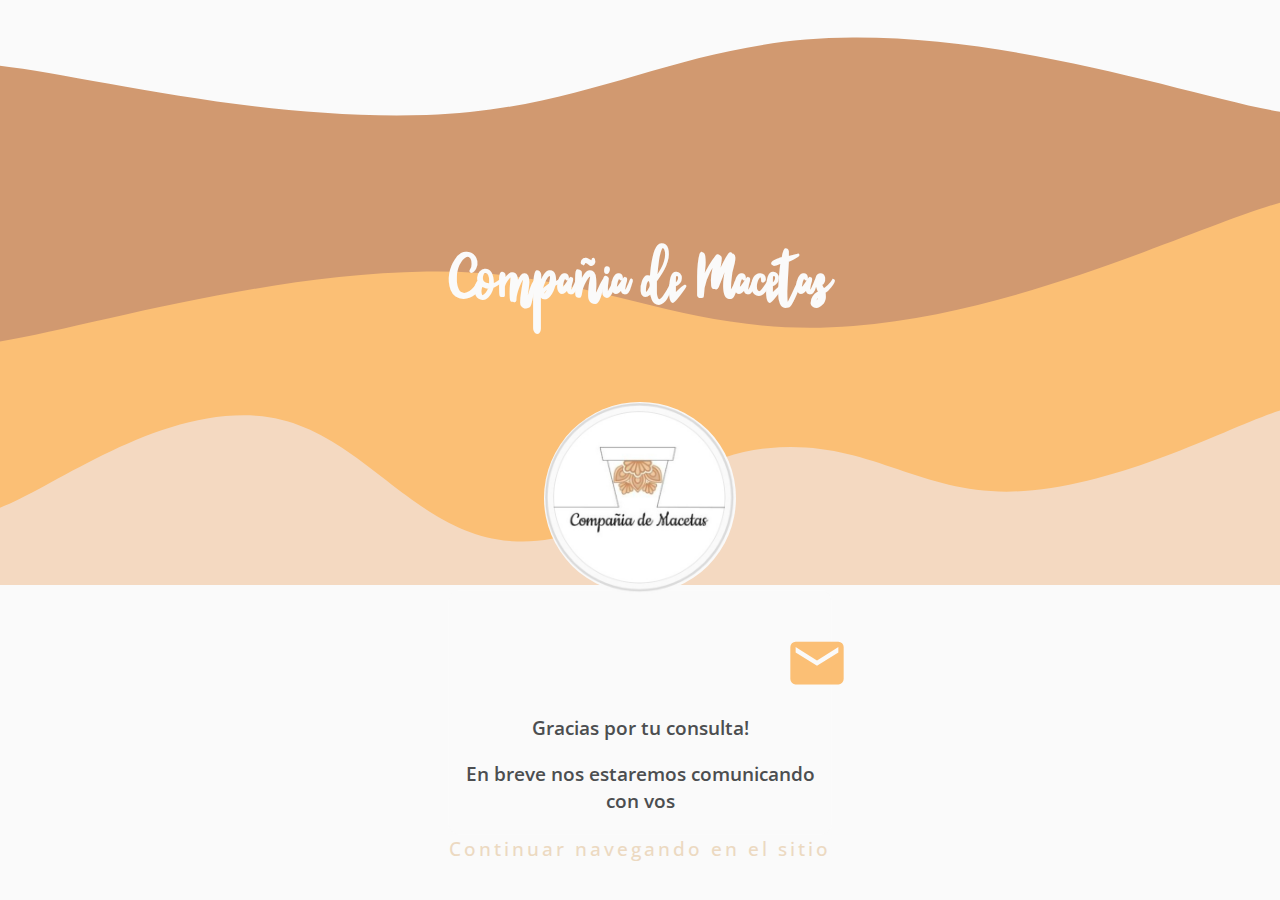
==== sentForm.html @ b67d81a0 "First Commit" ====
<!DOCTYPE html>
<html lang="en">
<head>
    <meta charset="UTF-8">
    <meta http-equiv="X-UA-Compatible" content="IE=edge">
    <meta name="viewport" content="width=device-width, initial-scale=1.0">
    <title>Compañia de Macetas</title>
    <link rel="icon" type="image/png" sizes="32x32" href="./img/favicon-32x32.png">
    <link rel="icon" type="image/png" sizes="16x16" href="./img/favicon-16x16.png">
    <!--Google fonts-->
    <link rel="preconnect" href="https://fonts.gstatic.com">
    <link href="https://fonts.googleapis.com/css2?family=Open+Sans+Condensed:wght@300&display=swap" rel="stylesheet">
    <!--Icons-->
    <link rel="stylesheet" href="https://use.fontawesome.com/releases/v5.15.1/css/all.css" integrity="sha384-vp86vTRFVJgpjF9jiIGPEEqYqlDwgyBgEF109VFjmqGmIY/Y4HV4d3Gp2irVfcrp" crossorigin="anonymous">
    <link rel="preconnect" href="https://fonts.gstatic.com">
    <link href="https://fonts.googleapis.com/icon?family=Material+Icons" rel="stylesheet">
    <!--BOOTSTRAP CSS-->
    <link href="https://cdn.jsdelivr.net/npm/bootstrap@5.1.3/dist/css/bootstrap.min.css" rel="stylesheet" integrity="sha384-1BmE4kWBq78iYhFldvKuhfTAU6auU8tT94WrHftjDbrCEXSU1oBoqyl2QvZ6jIW3" crossorigin="anonymous">
    <!--Animate CSS-->
    <link rel="stylesheet" href="https://cdnjs.cloudflare.com/ajax/libs/animate.css/4.1.1/animate.min.css"/>
    <!--Bootstrap Jquery, popper, js-->
    <script src="https://cdn.jsdelivr.net/npm/bootstrap@5.1.3/dist/js/bootstrap.bundle.min.js" integrity="sha384-ka7Sk0Gln4gmtz2MlQnikT1wXgYsOg+OMhuP+IlRH9sENBO0LRn5q+8nbTov4+1p" crossorigin="anonymous"></script>
    <!-- JQUERY -->
    <script defer src="https://ajax.googleapis.com/ajax/libs/jquery/3.5.1/jquery.min.js"></script>
    <script defer src="index.js"></script>
    <!-- CSS-->
    <link rel="stylesheet" href="./assets/css/index.css">
</head>
<body>
    <header>
        <svg xmlns="http://www.w3.org/2000/svg" version="1.1" xmlns:xlink="http://www.w3.org/1999/xlink" xmlns:svgjs="http://svgjs.com/svgjs" class="svg-bg" preserveAspectRatio="none" viewBox="0 0 1440 560">
            <g mask="url(&quot;#SvgjsMask1021&quot;)" fill="none">
                <path d="M 0,63 C 96,72.4 288,115.4 480,110 C 672,104.6 768,36.6 960,36 C 1152,35.4 1344,92.8 1440,107L1440 560L0 560z" fill="rgba(209, 153, 112, 1)"></path>
                <path d="M 0,327 C 96,313.6 288,263 480,260 C 672,257 768,325.2 960,312 C 1152,298.8 1344,217.6 1440,194L1440 560L0 560z" fill="rgba(251, 191, 117, 1)"></path>
                <path d="M 0,486 C 57.6,468.4 172.8,391.6 288,398 C 403.2,404.4 460.8,511.8 576,518 C 691.2,524.2 748.8,438.6 864,429 C 979.2,419.4 1036.8,477.2 1152,470 C 1267.2,462.8 1382.4,408.4 1440,393L1440 560L0 560z" fill="rgba(244, 217, 193, 1)"></path>
            </g>
            <defs>
                <mask id="SvgjsMask1021">
                    <rect width="1440" height="560" fill="#ffffff"></rect>
                </mask>
            </defs>
        </svg>
        <div class="title-text sent-form-title">
            <h1 class="title">Compañia de Macetas</h1>
            <img class="logo logo-sent-form animate__animated animate__tada animate__slow animate__infinite infinite" src="./img/logo.jpg" alt="Compañia de Macetas">
        </div>
    </header>
    <section>
        <div class="sent-form">
            <p><span class="material-icons email-icon">mark_email_read</span></p>
            <p>Gracias por tu consulta!</p>
            <p>En breve nos estaremos comunicando con vos</p>
        </div>
        <div class="button-home-box">
            <a href="./index.html" class="btn btn-dark button-home">Continuar navegando en el sitio</a>
        </div>
    </section>
</body>
</html>
---- assets/css/index.css ----
html {
    scroll-behavior: smooth; }
  
body {
background-color: #fafafa;
font-family: "Open Sans Condensed", sans-serif;
font-size: 1.1rem;
color: #626567;
margin: 0;
padding: 0;
position: relative; }

::-moz-selection {
background-color: #d4bdb8;
color: black; 
}
a, a:hover, a:visited{
    text-decoration: none;
    color: white;
}
@font-face {
    font-family: Smilicious;
    src: url("../fonts/Smilicious.ttf");
}
.svg-bg{
    width: 100%;
    height: 35vh;
}
header{
    position: relative;
}
.title-text{
    width: 100%;
    position: absolute;
    top: 17%;
    text-align: center;
}
.title{
    font-family: Smilicious;
    font-size: 2.5rem;
    color: rgb(250,250,250);
}
nav{
    width: 100%;
    margin: 2.5rem auto 0 auto; 
}
.nav-pills .nav-link.active, .nav-pills .nav-link{
    background-color: rgba(255,255,255, 0.4);
    color: #626567;
    padding: 0.5rem 0rem;
    color: #626567;
    margin: 0 0.2rem;
    font-size: 1rem;
    font-weight: 600;
}
.nav-pills .nav-link:hover{
    background-color: rgba(255,255,255, 0.7);
}
.logo-container{
    background-color: rgb(250,250,250);
    text-align: center;
}
.logo{
    width: 40%;
    margin: -3rem 0 1rem 0;
    border-radius: 50%;
}
.title-section{
    font-family: Smilicious;
    font-size: 1.7rem;
    letter-spacing: 2px;
    color: #4c4e50;
    background-image: linear-gradient(to right, rgb(217,183,141), rgba(223,197,173, 0.5));
    text-align: center;
    width: 90%;
    padding: 0.75rem 0;
    margin: 1rem auto 2.5rem auto;
    border-radius: 10px 25px 15px;
}
.macetas{
    background-image: url(../../img/green.jpg);
    background-size: cover;
    background-position: left;
    background-repeat: no-repeat;
    height: inherit;
    margin: 2rem 0;
}
.macetas-bg{
    backdrop-filter: blur(3px);
    -webkit-backdrop-filter: blur(3px);
    padding: 2rem 0;
    background-color: rgb(0,0,0,0.3);
}
.box-macetas{
    width: 90%;
    margin: 1rem auto 2rem auto;
    display: flex;
    flex-flow: row wrap;
    place-content: center space-evenly;
    row-gap: 0.5rem;
    column-gap: 0.5rem;
}
.img-macetas{
    width: 45%;
    box-shadow: 20px 20px 10px -10px rgba(0, 0, 0, 0.05);
    border: 5px solid white;
    opacity: 0.9;
    transition: all 0.3s;
}
.img-macetas:hover{
    box-shadow: 20px 20px 10px -10px rgba(0, 0, 0, 0.25);
    transform: scale(1.2);
    opacity: 1;
    filter: brightness(110%);
}
.box-somos{
    background-image: url("../../img/somos.png");
    height: 210px;
    background-position: center;
    background-repeat: no-repeat;
    background-size: contain;
    margin: 2rem 0;
}
.box-somos-text{
    background-color: rgba(223,197,173, 0.3);
    backdrop-filter: blur( 4px );
    -webkit-backdrop-filter: blur( 4px );
    color: #4c4e50;
    width: 90%;
    border-radius: 10px;
    margin: -60px auto 32px auto;
    padding: 2rem 1rem;
}
.box-somos-text p{
    margin: 0;
    text-align: center;
}
.social-media{
    display: flex;
    margin: 2rem 0;
    place-content: center space-evenly;
}
.social-media-icon{
    padding: 0;
    background-color: rgb(226, 226, 226);
    border-radius: 10px;
    display: flex;
    flex-flow: row nowrap;
    align-items: center;
    transition: all 0.3s;
}
.icon{
    border-radius: 10px;
    padding: 0.5rem;
    font-size: 2.5rem;
}
.instagram{
    background-image: linear-gradient(to right, #515bd4, #8134AF, #DD2A7B);
}
.wapp{
    background-image: linear-gradient(to right, #00b22d, #25d366);
}
.icon-text{
    display: inline-block;
    color: #4c4e50;
    padding-right: 1.5rem;
    padding-left: 0.5rem;
    font-weight: 600;
}
.social-media-icon:hover{
    background-color: rgb(48, 48, 48);    
}
.social-media-icon:hover .icon-text{
    color: white;
}
.query-container{
    background-image: url("../../img/plants-bg.jpg");
    height: inherit;
    width: 100%;
    background-position: center;
    background-size: cover;
    position: relative;
    margin-bottom: 5rem;
    padding: 1rem 0;
}
.query {
    margin: 3rem auto; 
    text-align: center;
    padding: 2rem;
    background-color: rgba(0, 0, 0, 0.25);
    backdrop-filter: blur(6px);
    -webkit-backdrop-filter: blur(6px);
}
.query-title {
    font-family: Smilicious;
    font-size: 1.7rem;
    letter-spacing: 2px;
    margin: 0;
    color: rgb(241, 215, 195);
}
.query form {   
    font-size: 1.5rem;
    color: rgb(137, 196, 173);
    text-align: center;
    letter-spacing: 2px;
    font-weight: 600;
}
label{
    margin-top: 1rem;
    font-size: 1rem;
    color: rgb(250,250,250);
    font-weight: 500;
}
.query form .boxes {
    color: #626567;
    font-size: 0.9rem;
    font-weight: 600;
    letter-spacing: 2px; 
}
.query form .boxes .obligatorio {
    color: #ee2727; 
}
.query form .boxes input {
    font-size: 0.9rem;
    border: none;
    border-bottom: 1px solid rgb(219, 219, 216);
    border-radius: 5px; 
}
.query form .boxes small {
    letter-spacing: 0px; 
    color: rgb(250,250,250);
    font-weight: 400;
}
.query form .formBtn {
    background-color: rgb(231, 169, 125);
    margin: 1rem auto;
    width: 50%;
    letter-spacing: 2px; 
    font-weight: 600;
    border-radius: 10px;
    transition: all 0.3s;
}
.query form .formBtn:hover {
    color: rgb(139,60,21); 
    background-color: rgb(250, 250, 250);
    letter-spacing: 5px;
}
.btnTop{
    position: fixed;
    bottom: 20px;
    right: 10px;
    background-color: rgba(240, 128, 128, 0.8);
    border: none;
    z-index: 1000;
    border-radius: 50%;
    padding: 8px 12px;
    transition: all 0.3s;
}
.btnTop-icon{
    font-size: 1.2rem;
    color: white;
}
.btnTop:hover {
    background-color: rgba(151, 76, 76, 0.8);
}
.sent-form-title{
    top: 25%;
}
.logo-sent-form{
    width: 50%;
    margin-top: 3rem;
}
.sent-form{
    background-color: rgba(250,250,250, 0.2);
    color: #4c4e50;
    width: 350px;
    border-radius: 10px;
    padding: 2rem 1rem;
    border: 0.5px solid rgba(250,250,250, 0.6);
    margin: 5rem auto 0 auto;
    font-size: 1rem;
    font-weight: 600;
    text-align: center;
}
.email-icon{
    font-size: 4rem;
    color: rgb(251,191,117);
}
.button-home-box{
    text-align: center;
    margin-bottom: 2rem;
}
.button-home{
    text-align: center;
    letter-spacing: 3px;
    font-weight: 500;
    padding: 0.5rem 1rem;
    color: rgb(236, 217, 193);
}
@media screen and (min-width: 480px) {
    .logo-sent-form{
        margin-top: 2rem;
        width: 45%;
    }
}
@media screen and (min-width: 576px) {
    .logo-sent-form{
        width: 35%;
        margin-top: 4rem;
    }
    .sent-form{
        margin: 8rem auto 0 auto;
    }
}
@media screen and (min-width: 768px) {
    .svg-bg{
        height: 55vh;
    }
    .title-text{
        top: 20%;
    }
    nav{
        width: 70%;
    }
    .logo{
        width: 30%;
        margin: -5rem 0 2rem 0;
    }
    .logo-sent-form{
        margin-top: 4rem;
    }
    .sent-form-title{
        top: 35%;
    }
    .sent-form{
        margin: 3rem auto 0 auto;
    }
    .title-section{
        font-size: 2rem;
    }
    .box-macetas{
        margin: 1rem auto 4rem auto;
        row-gap: 2rem;
    }
    .img-macetas{
        width: 30%;
    }
    .box-somos{
        background-image: url("../../img/somos-lg.png");
        height: 550px;
        margin: 2rem 0;
    }
    .box-somos-text{
        background-color: rgba(250, 250, 250, 0.2);
        width: 370px;
        border-radius: 20px;
        box-shadow: 5px 5px 10px rgba(250, 250, 250, 0.3);
        margin: -560px auto 420px auto;
        padding: 2rem 1.5rem;
        color: white;
    }
    .query {
        padding: 3rem;
        width: 60%;
        border-radius: 15px;
    }
    .query form {
        margin: 0rem auto; 
        font-size: 1.5rem; 
    }
    .query form .boxes {
        font-size: 1rem; 
    }
    .query form .boxes input {
        font-size: 1rem; 
    }
    .query form .formBtn {
        width: 30%;
        font-size: 1rem; 
    }
}
@media screen and (min-width: 992px) {
    .svg-bg{
        height: 65vh;
    }
    .title{
        font-size: 3.5rem;
    }
    nav{
        width: 50%;
        margin-top: 2.5rem; 
    }
    .nav-pills .nav-link.active, .nav-pills .nav-link{
        margin: 0 1rem;
        font-size: 1.3rem;
    }
    .logo{
        margin: -9rem 0 2rem 0;
    }
    .logo-sent-form{
        margin-top: 5rem;
        width: 25%;
    }
    .sent-form{
        margin: 2rem auto 0 auto;
        font-size: 1.2rem;
    }
    .button-home{
        font-size: 1.2rem;
    }
    .social-media{
        width: 60%;
        margin-left: auto;
        margin-right: auto;
    }
    .query-title {
        font-size: 2rem;
    }
}
@media screen and (min-width: 1200px) {
    nav{
        margin-top: 4.5rem; 
    }
    .logo{
        width: 20%;
        margin: -7rem 0 3rem 0;
    }
    .logo-sent-form{
        margin-top: 3rem;
        width: 15%;
    }
    .sent-form{
        margin: 0rem auto 0 auto;
        padding: 2rem 1rem 0 1rem;
    }
    .sent-form p:nth-child(1){
        margin: 0.5rem 0 0 0;
        line-height: 0;
    }
    .title-section{
        width: 75%;
        font-size: 2.5rem;
    }
    .box-macetas{
        width: 70%;
        row-gap: 1.5rem;
        column-gap: 1.5rem;
    }
    .img-macetas{
        width: 30%;
        border: 9px solid white;
    }
    .box-somos{
        height: 650px;
    }
    .box-somos-text{
        width: 470px;
        margin: -640px auto 490px auto;
        font-size: 1.2rem;
    }
    .social-media{
        width: 60%;
        margin-left: auto;
        margin-right: auto;
    }
    .icon{
        padding: 0.65rem;
    }
    .icon-text{
        padding-right: 4.5rem;
        padding-left: 0.75rem;
        font-size: 1.2rem;
    }
    .query{
        padding: 3.5rem;
        width: 50%;
    }
    label{
        margin-top: 2rem;
        font-size: 1.3rem;
    }
    .query form .formBtn{
        font-size: 1.3rem;
        margin: 1.5rem auto 0 auto;
    }
    .btnTop{
        bottom: 30px;
        right: 30px;
    }
    .btnTop-icon{
        font-size: 1.7rem;
        color: white;
    }
    .query form .boxes {
        font-size: 1.1rem;
    }
}
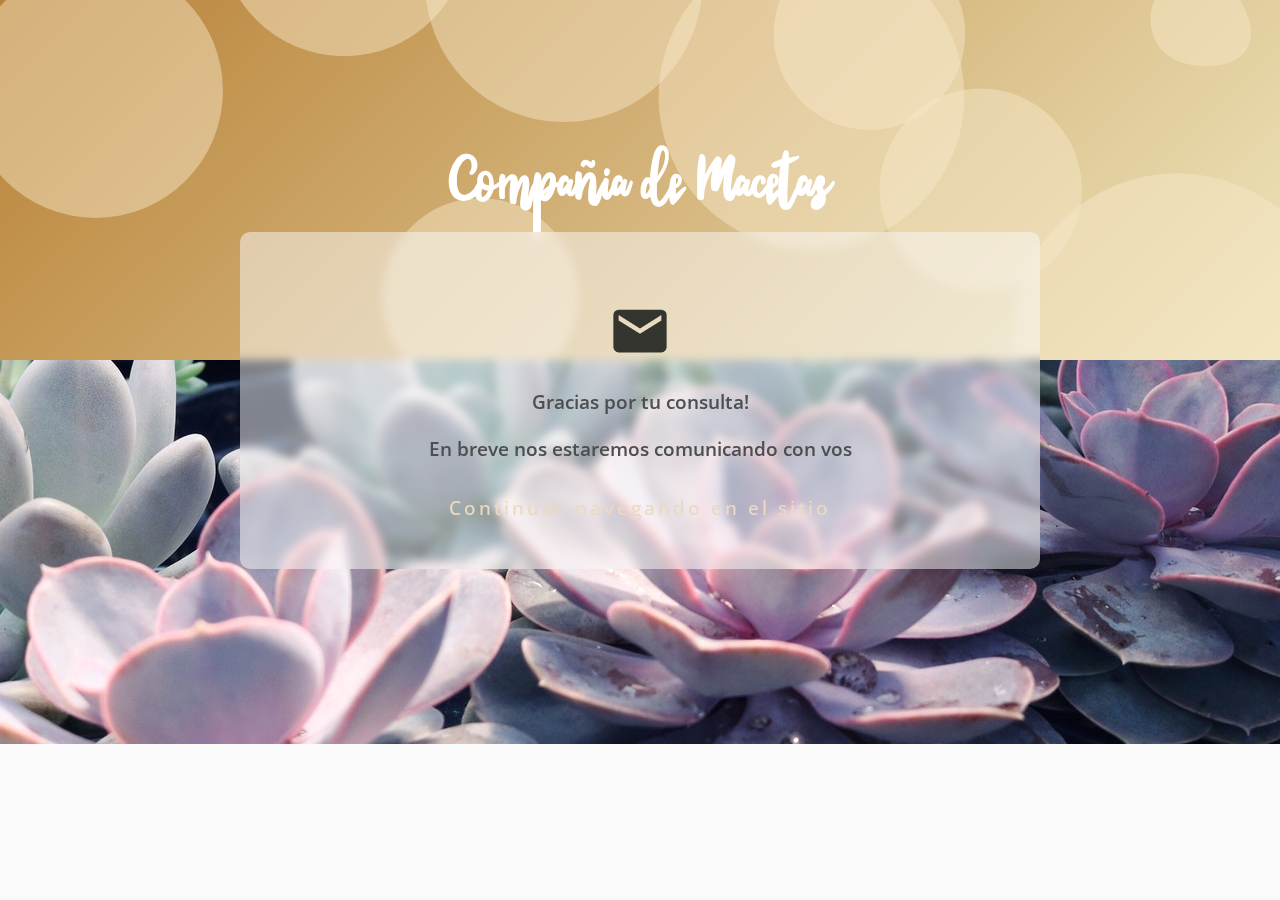
==== commit d0ac3ea0: "Added products" ====
--- a/sentForm.html
+++ b/sentForm.html
@@ -1,5 +1,5 @@
 <!DOCTYPE html>
-<html lang="en">
+<html lang="es">
 <head>
     <meta charset="UTF-8">
     <meta http-equiv="X-UA-Compatible" content="IE=edge">
@@ -22,37 +22,26 @@
     <script src="https://cdn.jsdelivr.net/npm/bootstrap@5.1.3/dist/js/bootstrap.bundle.min.js" integrity="sha384-ka7Sk0Gln4gmtz2MlQnikT1wXgYsOg+OMhuP+IlRH9sENBO0LRn5q+8nbTov4+1p" crossorigin="anonymous"></script>
     <!-- JQUERY -->
     <script defer src="https://ajax.googleapis.com/ajax/libs/jquery/3.5.1/jquery.min.js"></script>
-    <script defer src="index.js"></script>
     <!-- CSS-->
     <link rel="stylesheet" href="./assets/css/index.css">
 </head>
 <body>
     <header>
-        <svg xmlns="http://www.w3.org/2000/svg" version="1.1" xmlns:xlink="http://www.w3.org/1999/xlink" xmlns:svgjs="http://svgjs.com/svgjs" class="svg-bg" preserveAspectRatio="none" viewBox="0 0 1440 560">
-            <g mask="url(&quot;#SvgjsMask1021&quot;)" fill="none">
-                <path d="M 0,63 C 96,72.4 288,115.4 480,110 C 672,104.6 768,36.6 960,36 C 1152,35.4 1344,92.8 1440,107L1440 560L0 560z" fill="rgba(209, 153, 112, 1)"></path>
-                <path d="M 0,327 C 96,313.6 288,263 480,260 C 672,257 768,325.2 960,312 C 1152,298.8 1344,217.6 1440,194L1440 560L0 560z" fill="rgba(251, 191, 117, 1)"></path>
-                <path d="M 0,486 C 57.6,468.4 172.8,391.6 288,398 C 403.2,404.4 460.8,511.8 576,518 C 691.2,524.2 748.8,438.6 864,429 C 979.2,419.4 1036.8,477.2 1152,470 C 1267.2,462.8 1382.4,408.4 1440,393L1440 560L0 560z" fill="rgba(244, 217, 193, 1)"></path>
-            </g>
-            <defs>
-                <mask id="SvgjsMask1021">
-                    <rect width="1440" height="560" fill="#ffffff"></rect>
-                </mask>
-            </defs>
-        </svg>
-        <div class="title-text sent-form-title">
-            <h1 class="title">Compañia de Macetas</h1>
-            <img class="logo logo-sent-form animate__animated animate__tada animate__slow animate__infinite infinite" src="./img/logo.jpg" alt="Compañia de Macetas">
+        <div class="title-box">
+            <h1 class="title" id="principal-title"><a href="./index.html">Compañia de Macetas</a></h1>
         </div>
     </header>
-    <section>
-        <div class="sent-form">
-            <p><span class="material-icons email-icon">mark_email_read</span></p>
-            <p>Gracias por tu consulta!</p>
-            <p>En breve nos estaremos comunicando con vos</p>
-        </div>
-        <div class="button-home-box">
-            <a href="./index.html" class="btn btn-dark button-home">Continuar navegando en el sitio</a>
+    
+    <section class="sent">
+        <div class="sent-form-container">
+            <div class="sent-form">
+                <p><span class="material-icons email-icon">mark_email_read</span></p>
+                <p>Gracias por tu consulta!</p>
+                <p>En breve nos estaremos comunicando con vos</p>
+                <div class="button-home-box">
+                    <a href="./index.html" class="btn btn-dark button-home">Continuar navegando en el sitio</a>
+                </div>
+            </div>
         </div>
     </section>
 </body>
--- a/assets/css/index.css
+++ b/assets/css/index.css
@@ -2,74 +2,161 @@
     scroll-behavior: smooth; }
   
 body {
-background-color: #fafafa;
-font-family: "Open Sans Condensed", sans-serif;
-font-size: 1.1rem;
-color: #626567;
-margin: 0;
-padding: 0;
-position: relative; }
-
+    background-color: rgb(250, 250, 250);
+    font-family: 'Open Sans Condensed', sans-serif;
+    font-size: 1.1rem;
+    color: rgb(98, 101, 103);
+    margin: 0;
+    padding: 0;
+    position: relative; 
+}
 ::-moz-selection {
-background-color: #d4bdb8;
-color: black; 
+    background-color: rgb(239, 233, 221);
+    color: rgb(0, 0, 0); 
+}
+::selection {
+    background-color: rgb(239, 233, 221);
+    color: rgb(0, 0, 0); 
 }
 a, a:hover, a:visited{
     text-decoration: none;
-    color: white;
+    color: rgb(255, 255, 255);
 }
 @font-face {
     font-family: Smilicious;
     src: url("../fonts/Smilicious.ttf");
 }
-.svg-bg{
-    width: 100%;
-    height: 35vh;
-}
 header{
     position: relative;
-}
-.title-text{
+    background-image: url("../../img/Animated\ Shape.svg");
+    background-repeat: no-repeat;
+    background-size: cover;
+    background-position: center;
+    height: 360px;
+}
+.title-box{
     width: 100%;
     position: absolute;
-    top: 17%;
+    top: 30%;
     text-align: center;
 }
 .title{
     font-family: Smilicious;
     font-size: 2.5rem;
-    color: rgb(250,250,250);
+    color: rgb(255,255,255);
 }
 nav{
     width: 100%;
-    margin: 2.5rem auto 0 auto; 
+    margin: 2.5rem auto 0 auto;
+    align-items: center;
+    justify-content: center;
 }
 .nav-pills .nav-link.active, .nav-pills .nav-link{
     background-color: rgba(255,255,255, 0.4);
-    color: #626567;
-    padding: 0.5rem 0rem;
-    color: #626567;
-    margin: 0 0.2rem;
+    color: rgb(98, 101, 103);
+    padding: 0.5rem 0.75rem;
+    min-width: 100px;
+    margin: 0.25rem 0.4rem;
     font-size: 1rem;
     font-weight: 600;
 }
 .nav-pills .nav-link:hover{
     background-color: rgba(255,255,255, 0.7);
 }
-.logo-container{
-    background-color: rgb(250,250,250);
-    text-align: center;
-}
-.logo{
-    width: 40%;
-    margin: -3rem 0 1rem 0;
-    border-radius: 50%;
+.dropdown-menu{
+    padding: 0;
+}
+.dropdown-menu li:nth-child(odd){
+    background-color: rgba(217, 208, 191, 0.35);
+}
+.dropdown-menu li:nth-child(even){
+    background-color: rgba(217, 208, 191, 0.2);
+}
+.dropdown-menu li a{
+    color: rgb(98, 101, 103);
+    font-weight: 600;
+}
+.dropdown-item:active {
+    color: rgb(255, 255, 255);
+    background-color: rgb(207, 145, 104);
+}
+.dropdown-item{
+    padding: 0.25rem 1.25rem;
+}
+
+.dropdown-item:focus, .dropdown-item:hover  {
+    color: rgb(255, 255, 255);
+    background-color: rgb(116, 112, 109);
+}
+.products{
+    padding: 1.5rem 0;
+    display: block;
+}
+.box-products{
+    display: flex;
+    flex-flow: row wrap;
+    align-items: center;
+    justify-content: center;
+    background-image: url("../../img/green.jpg");
+    background-position: center;
+    background-size: cover;
+    background-repeat: no-repeat;
+    padding: 1.5rem 0;
+}
+.card-item-modalBtn{
+    z-index: 10000;
+    position: absolute;
+    top: 0;
+    left: 30px;
+    right: 30px;
+    height: 100%;
+}
+.card-item{
+    position: relative;
+    color: rgb(60, 62, 63);
+    margin: 1rem;
+    border: 9px solid rgba(255,255,255, 1);
+    background-color: rgba(250, 250, 250, 0.5);
+    backdrop-filter: blur(4px);
+    -webkit-backdrop-filter: blur(4px);
+    z-index: 0;
+}
+.card-item-body{
+    text-align: center;
+}
+.card-item-title{
+    font-weight: 600;
+}
+.modal-content{
+    border: none;
+    background-image: linear-gradient(to top, rgb(220, 212, 191, 0.2), rgb(212, 204, 189, 0.7));
+}
+.modal-header{
+    color: rgb(49, 44, 41);
+}
+.modal-body{
+    padding: 1rem 0;
+}
+.modal-title{
+    font-weight: 600;
+}
+.modal-bottom{
+    border-top: 1px solid rgb(222, 226, 230);
+}
+.modal-bottom-title{
+    font-weight: 600;
+    text-align: center;
+    font-size: 1.1rem;
+    padding-top: 1rem;
+}
+.modal-bottom-li{
+    font-size: 1rem;
 }
 .title-section{
     font-family: Smilicious;
     font-size: 1.7rem;
     letter-spacing: 2px;
-    color: #4c4e50;
+    color: rgb(76, 78, 80);
     background-image: linear-gradient(to right, rgb(217,183,141), rgba(223,197,173, 0.5));
     text-align: center;
     width: 90%;
@@ -77,22 +164,35 @@
     margin: 1rem auto 2.5rem auto;
     border-radius: 10px 25px 15px;
 }
-.macetas{
-    background-image: url(../../img/green.jpg);
-    background-size: cover;
-    background-position: left;
-    background-repeat: no-repeat;
+.title-section-products{
+    color: rgb(255, 255, 255);
+    background-image: linear-gradient(to right, rgba(49, 44, 41, 0.6), rgba(154, 149, 146, 0.4));
+    backdrop-filter: blur(4px);
+    -webkit-backdrop-filter: blur(4px);
+}
+.logo-container{
+    background-color: rgb(250,250,250);
+    text-align: center;
+    margin: 0;
+    padding: 2rem 0;
+}
+.logo{
+    width: 42%;
+    margin: 2.5rem 0;
+    border-radius: 50%;
+}
+.categories{
     height: inherit;
-    margin: 2rem 0;
-}
-.macetas-bg{
-    backdrop-filter: blur(3px);
-    -webkit-backdrop-filter: blur(3px);
+}
+.prod-categories{
+    display: none;
+}
+.categories-bg{
     padding: 2rem 0;
-    background-color: rgb(0,0,0,0.3);
-}
-.box-macetas{
-    width: 90%;
+    background-color: rgba(239, 233, 221, 0.5);
+}
+.box-categories{
+    width: 95%;
     margin: 1rem auto 2rem auto;
     display: flex;
     flex-flow: row wrap;
@@ -100,18 +200,67 @@
     row-gap: 0.5rem;
     column-gap: 0.5rem;
 }
-.img-macetas{
+.card-models{
     width: 45%;
     box-shadow: 20px 20px 10px -10px rgba(0, 0, 0, 0.05);
-    border: 5px solid white;
+    border: 5px solid rgb(255, 255, 255);
     opacity: 0.9;
-    transition: all 0.3s;
-}
-.img-macetas:hover{
-    box-shadow: 20px 20px 10px -10px rgba(0, 0, 0, 0.25);
-    transform: scale(1.2);
-    opacity: 1;
-    filter: brightness(110%);
+    cursor: pointer;
+}
+.card-img-overlay{
+    padding: 0;
+}
+.card-model-text{
+    display: grid;
+    place-content: center;
+    background-color: rgba(0, 0, 0, 0.65);
+    backdrop-filter: blur(3px);
+    -webkit-backdrop-filter: blur(3px);
+    transition: all linear 200ms;
+}
+.card-model-text-title{
+    text-align: center;
+    padding: 0 1.4rem;
+    font-size: 1rem;
+    font-weight: 600;
+    letter-spacing: 2px;
+    color: rgb(240, 238, 233);
+    text-shadow: 3px 3px 5px rgb(0, 0, 0);
+    transition: all linear 200ms;
+}
+.card-models:hover{
+    border: 5px solid transparent;
+}
+.card-models:hover .card-model-text-title{
+    padding: 0 0.5rem;
+    font-size: 1.3rem;
+    color: rgb(28, 28, 29);
+    font-weight: 800;
+    text-shadow: none;
+}
+.card-models:hover .card-model-text{
+    background-color: rgba(196, 196, 196, 0.5);
+}
+.envios{
+    margin: 2rem auto 4rem auto;
+    padding: 2rem 1rem;
+    background-color: rgb(255, 255, 255);
+    text-align: center;
+    border-radius: 10px;
+    box-shadow: 0px 0px 15px rgb(212, 212, 212);
+    max-width: 550px;
+    font-size: 1.1rem;
+}
+.envios-title{
+    font-family: Smilicious;
+    font-size: 1.3rem;
+    letter-spacing: 2px;
+    color: rgb(98, 101, 103);
+}
+.envios p{
+    margin: 0;
+    color: rgb(207,145,103);
+    font-weight: 600;
 }
 .box-somos{
     background-image: url("../../img/somos.png");
@@ -119,16 +268,16 @@
     background-position: center;
     background-repeat: no-repeat;
     background-size: contain;
-    margin: 2rem 0;
+    margin: 2rem 0 1rem 0;
 }
 .box-somos-text{
     background-color: rgba(223,197,173, 0.3);
     backdrop-filter: blur( 4px );
     -webkit-backdrop-filter: blur( 4px );
-    color: #4c4e50;
+    color: rgb(76, 78, 80);
     width: 90%;
     border-radius: 10px;
-    margin: -60px auto 32px auto;
+    margin: 0 auto 32px auto;
     padding: 2rem 1rem;
 }
 .box-somos-text p{
@@ -137,22 +286,27 @@
 }
 .social-media{
     display: flex;
-    margin: 2rem 0;
+    margin: 0 0 2rem 0;
+    flex-flow: row wrap;
     place-content: center space-evenly;
 }
 .social-media-icon{
     padding: 0;
+    margin: 0.5rem 1rem;
     background-color: rgb(226, 226, 226);
     border-radius: 10px;
     display: flex;
     flex-flow: row nowrap;
     align-items: center;
-    transition: all 0.3s;
+    transition: all 0.2s;
 }
 .icon{
     border-radius: 10px;
     padding: 0.5rem;
-    font-size: 2.5rem;
+    font-size: 2rem;
+}
+.facebook{
+    background-image: linear-gradient(to right, #2d4475, #3b5998);
 }
 .instagram{
     background-image: linear-gradient(to right, #515bd4, #8134AF, #DD2A7B);
@@ -162,16 +316,39 @@
 }
 .icon-text{
     display: inline-block;
-    color: #4c4e50;
-    padding-right: 1.5rem;
-    padding-left: 0.5rem;
-    font-weight: 600;
-}
-.social-media-icon:hover{
-    background-color: rgb(48, 48, 48);    
+    color: rgb(76, 78, 80);
+    padding-right: 0.5rem;
+    padding-left: 0.25rem;
+    font-weight: 600;
+    font-size: 0.9rem;
+}
+.icon-text-wapp{
+    padding-right: 1.1rem;
+    padding-left: 0.75rem;
+}
+.facebook-hover:hover .facebook{
+    background-image: none;
+}
+.facebook-hover:hover{
+    background-image: linear-gradient(to right, #2d4475, #3b5998);
+    box-shadow: 3px 3px 5px rgb(160, 160, 160);
+}
+.instagram-hover:hover .instagram{
+    background-image: none;
+}
+.instagram-hover:hover{
+    background-image: linear-gradient(to right, #515bd4, #8134AF, #DD2A7B);
+    box-shadow: 3px 3px 5px rgb(160, 160, 160);
+}
+.wapp-hover:hover .wapp{
+    background-image: none;
+}
+.wapp-hover:hover{
+    background-image: linear-gradient(to right, #00b22d, #25d366);
+    box-shadow: 3px 3px 5px rgb(160, 160, 160);
 }
 .social-media-icon:hover .icon-text{
-    color: white;
+    color: rgb(255, 255, 255); 
 }
 .query-container{
     background-image: url("../../img/plants-bg.jpg");
@@ -180,7 +357,7 @@
     background-position: center;
     background-size: cover;
     position: relative;
-    margin-bottom: 5rem;
+    margin-bottom: 3rem;
     padding: 1rem 0;
 }
 .query {
@@ -212,13 +389,13 @@
     font-weight: 500;
 }
 .query form .boxes {
-    color: #626567;
+    color: rgb(98, 101, 103);
     font-size: 0.9rem;
     font-weight: 600;
     letter-spacing: 2px; 
 }
 .query form .boxes .obligatorio {
-    color: #ee2727; 
+    color: rgb(238, 39, 39); 
 }
 .query form .boxes input {
     font-size: 0.9rem;
@@ -249,7 +426,7 @@
     position: fixed;
     bottom: 20px;
     right: 10px;
-    background-color: rgba(240, 128, 128, 0.8);
+    background-color: rgba(184, 128, 128, 0.8);
     border: none;
     z-index: 1000;
     border-radius: 50%;
@@ -258,37 +435,46 @@
 }
 .btnTop-icon{
     font-size: 1.2rem;
-    color: white;
+    color: rgb(255, 255, 255);
 }
 .btnTop:hover {
     background-color: rgba(151, 76, 76, 0.8);
 }
-.sent-form-title{
-    top: 25%;
-}
-.logo-sent-form{
-    width: 50%;
-    margin-top: 3rem;
+.sent{
+    position: relative;
+    width: 100%;
+    background-image: url("../../img/bg-sent.jpg");
+    background-repeat: no-repeat;
+    background-size: cover;
+    background-position: bottom;
+    height: inherit;
+    padding: 12rem 0;
+}
+.sent-form-container{
+    position: absolute;
+    top: -8rem;
+    width: 100%;
 }
 .sent-form{
-    background-color: rgba(250,250,250, 0.2);
-    color: #4c4e50;
-    width: 350px;
+    background-color: rgba(250,250,250, 0.5);
+    backdrop-filter: blur(5px);
+    -webkit-backdrop-filter: blur(5px);
+    color: rgb(76, 78, 80);
+    margin: 0 auto;
+    width: 90%;
     border-radius: 10px;
-    padding: 2rem 1rem;
-    border: 0.5px solid rgba(250,250,250, 0.6);
-    margin: 5rem auto 0 auto;
+    padding: 3rem 1rem;
     font-size: 1rem;
     font-weight: 600;
     text-align: center;
 }
 .email-icon{
     font-size: 4rem;
-    color: rgb(251,191,117);
+    color: rgb(52, 53, 47);
 }
 .button-home-box{
     text-align: center;
-    margin-bottom: 2rem;
+    margin: 2rem auto 0 auto;
 }
 .button-home{
     text-align: center;
@@ -297,24 +483,35 @@
     padding: 0.5rem 1rem;
     color: rgb(236, 217, 193);
 }
+footer{
+    font-size: 0.8rem;
+    text-align: center;
+}
+.hide{
+    display: none;
+}
+.show{
+    display: block;
+}
 @media screen and (min-width: 480px) {
-    .logo-sent-form{
-        margin-top: 2rem;
-        width: 45%;
+    .logo{
+        width: 38%;
+        margin: 1.5rem 0;
     }
 }
 @media screen and (min-width: 576px) {
-    .logo-sent-form{
-        width: 35%;
-        margin-top: 4rem;
-    }
-    .sent-form{
-        margin: 8rem auto 0 auto;
+    .logo{
+        width: 30%;
+    }
+    .card-item-body{
+        min-height: 115px;
+        display: grid;
+        place-content: center;
     }
 }
 @media screen and (min-width: 768px) {
-    .svg-bg{
-        height: 55vh;
+    header{
+        height: 320px;
     }
     .title-text{
         top: 20%;
@@ -323,27 +520,18 @@
         width: 70%;
     }
     .logo{
-        width: 30%;
-        margin: -5rem 0 2rem 0;
-    }
-    .logo-sent-form{
-        margin-top: 4rem;
-    }
-    .sent-form-title{
-        top: 35%;
-    }
-    .sent-form{
-        margin: 3rem auto 0 auto;
+        width: 25%;
+        margin: 3rem 0;
     }
     .title-section{
         font-size: 2rem;
     }
-    .box-macetas{
+    .box-categories{
         margin: 1rem auto 4rem auto;
         row-gap: 2rem;
     }
-    .img-macetas{
-        width: 30%;
+    .card-models{
+        width: 25%;
     }
     .box-somos{
         background-image: url("../../img/somos-lg.png");
@@ -357,7 +545,17 @@
         box-shadow: 5px 5px 10px rgba(250, 250, 250, 0.3);
         margin: -560px auto 420px auto;
         padding: 2rem 1.5rem;
-        color: white;
+        color: rgb(255, 255, 255);
+    }
+    .social-media{
+        width: 80%;
+        margin-left: auto;
+        margin-right: auto;
+    }
+    .icon-text{
+        padding-right: 1.5rem;
+        padding-left: 0.5rem;
+        font-size: 1rem;
     }
     .query {
         padding: 3rem;
@@ -380,96 +578,76 @@
     }
 }
 @media screen and (min-width: 992px) {
-    .svg-bg{
-        height: 65vh;
-    }
     .title{
         font-size: 3.5rem;
     }
     nav{
-        width: 50%;
+        width: 80%;
         margin-top: 2.5rem; 
     }
     .nav-pills .nav-link.active, .nav-pills .nav-link{
-        margin: 0 1rem;
-        font-size: 1.3rem;
+        margin: 0.25rem 0.7rem;
+        font-size: 1.1rem;
+        min-width: 130px;
     }
     .logo{
-        margin: -9rem 0 2rem 0;
-    }
-    .logo-sent-form{
-        margin-top: 5rem;
-        width: 25%;
+        width: 20%;
+        margin: 4.5rem 0;
     }
     .sent-form{
-        margin: 2rem auto 0 auto;
+        width: 60%;
         font-size: 1.2rem;
     }
     .button-home{
         font-size: 1.2rem;
     }
-    .social-media{
-        width: 60%;
-        margin-left: auto;
-        margin-right: auto;
+    .social-media-icon{
+        min-width: 220px;
     }
     .query-title {
         font-size: 2rem;
     }
+    .icon{
+        font-size: 2.5rem;
+    }
+    .icon-text{
+        font-size: 1.2rem;
+    }
 }
 @media screen and (min-width: 1200px) {
+    header{
+        height: 360px;
+    }
     nav{
         margin-top: 4.5rem; 
     }
     .logo{
-        width: 20%;
-        margin: -7rem 0 3rem 0;
-    }
-    .logo-sent-form{
-        margin-top: 3rem;
         width: 15%;
-    }
-    .sent-form{
-        margin: 0rem auto 0 auto;
-        padding: 2rem 1rem 0 1rem;
-    }
-    .sent-form p:nth-child(1){
-        margin: 0.5rem 0 0 0;
-        line-height: 0;
     }
     .title-section{
         width: 75%;
         font-size: 2.5rem;
     }
-    .box-macetas{
+    .box-categories{
         width: 70%;
         row-gap: 1.5rem;
         column-gap: 1.5rem;
     }
-    .img-macetas{
-        width: 30%;
-        border: 9px solid white;
-    }
     .box-somos{
         height: 650px;
     }
     .box-somos-text{
-        width: 470px;
+        width: 420px;
         margin: -640px auto 490px auto;
         font-size: 1.2rem;
     }
     .social-media{
-        width: 60%;
+        width: 65%;
         margin-left: auto;
         margin-right: auto;
     }
     .icon{
         padding: 0.65rem;
-    }
-    .icon-text{
-        padding-right: 4.5rem;
-        padding-left: 0.75rem;
-        font-size: 1.2rem;
     }
     .query{
         padding: 3.5rem;
@@ -489,7 +667,7 @@
     }
     .btnTop-icon{
         font-size: 1.7rem;
-        color: white;
+        color: rgb(255, 255, 255);
     }
     .query form .boxes {
         font-size: 1.1rem;
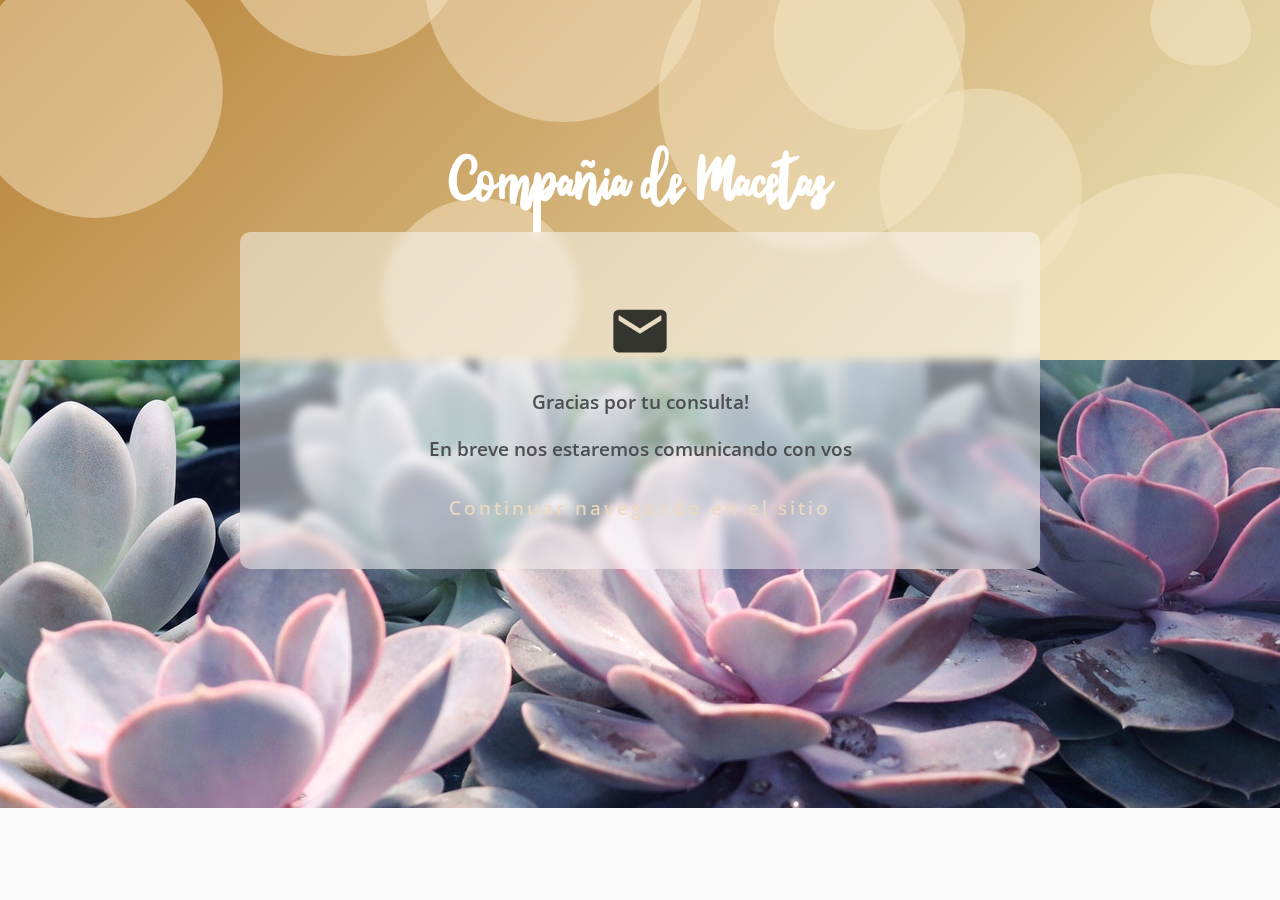
==== commit af3f5665: "Added favicon and changed logo style" ====
--- a/sentForm.html
+++ b/sentForm.html
@@ -5,8 +5,10 @@
     <meta http-equiv="X-UA-Compatible" content="IE=edge">
     <meta name="viewport" content="width=device-width, initial-scale=1.0">
     <title>Compañia de Macetas</title>
-    <link rel="icon" type="image/png" sizes="32x32" href="./img/favicon-32x32.png">
-    <link rel="icon" type="image/png" sizes="16x16" href="./img/favicon-16x16.png">
+    <link rel="apple-touch-icon" sizes="180x180" href="./img/favicon_io/apple-touch-icon.png">
+    <link rel="icon" type="image/png" sizes="32x32" href="./img/favicon_io/favicon-32x32.png">
+    <link rel="icon" type="image/png" sizes="16x16" href="./img/favicon_io/favicon-16x16.png">
+    <link rel="manifest" href="./img/favicon_io/site.webmanifest">
     <!--Google fonts-->
     <link rel="preconnect" href="https://fonts.gstatic.com">
     <link href="https://fonts.googleapis.com/css2?family=Open+Sans+Condensed:wght@300&display=swap" rel="stylesheet">
--- a/assets/css/index.css
+++ b/assets/css/index.css
@@ -171,15 +171,19 @@
     -webkit-backdrop-filter: blur(4px);
 }
 .logo-container{
-    background-color: rgb(250,250,250);
     text-align: center;
     margin: 0;
-    padding: 2rem 0;
+    padding: 3rem 0;
+    background-image: url("../../img/bg-sent.jpg");
+    background-repeat: no-repeat;
+    background-size: cover;
+    background-position: center;
 }
 .logo{
     width: 42%;
     margin: 2.5rem 0;
     border-radius: 50%;
+    background-color: rgb(255,255,255);
 }
 .categories{
     height: inherit;
@@ -448,7 +452,7 @@
     background-size: cover;
     background-position: bottom;
     height: inherit;
-    padding: 12rem 0;
+    padding: 14rem 0;
 }
 .sent-form-container{
     position: absolute;
@@ -621,6 +625,9 @@
     nav{
         margin-top: 4.5rem; 
     }
+    .logo-container{
+        padding: 2rem 0;
+    }
     .logo{
         width: 15%;
     }
